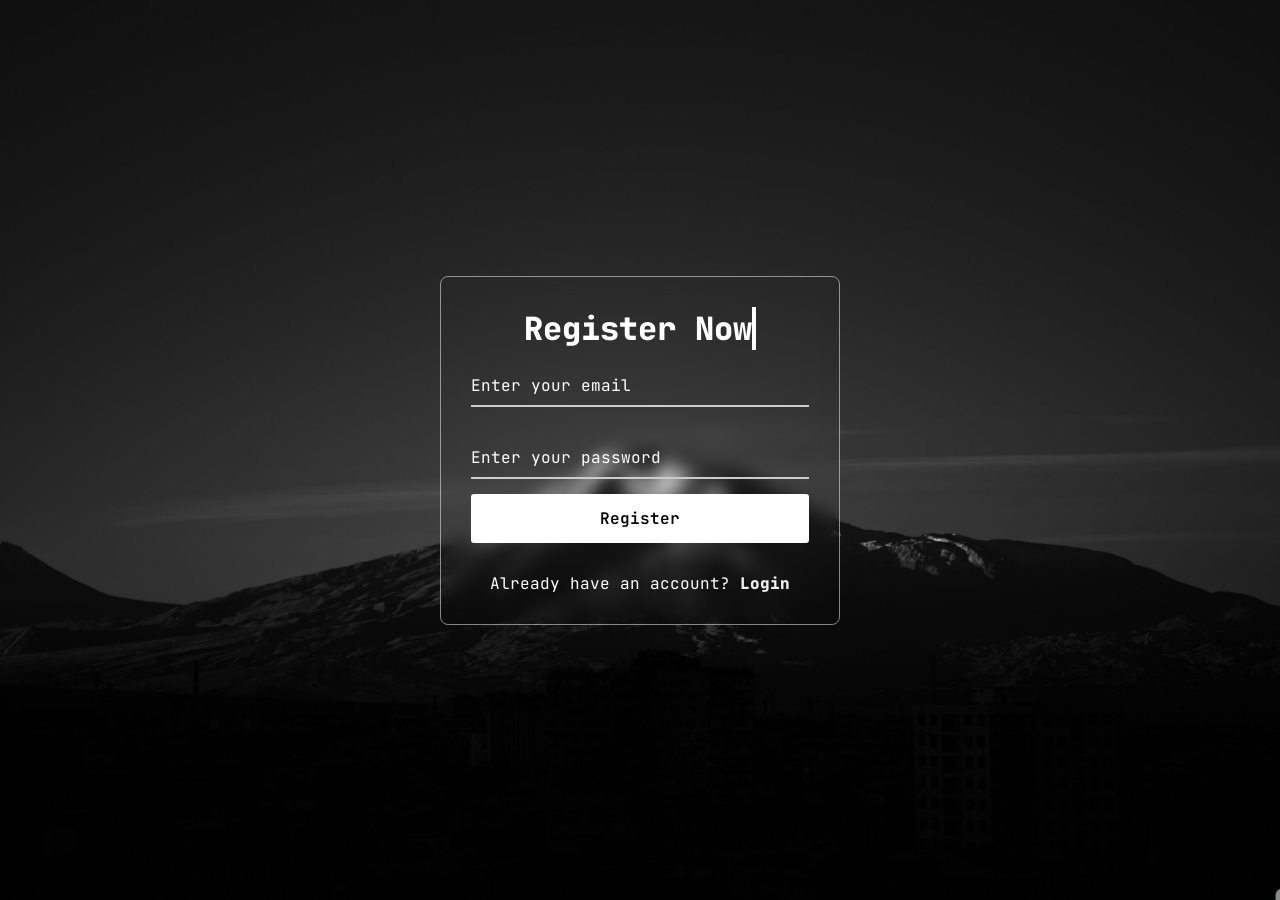
==== app/templates/auth/register.html @ 8fe20100 "first commit" ====
<!DOCTYPE html>
<html lang="en">
<head>
    <meta charset="UTF-8">
    <meta name="viewport" content="width=device-width, initial-scale=1.0">
    <link rel="stylesheet" href="../../static/style_login.css">
    <link rel="stylesheet" href="https://fonts.googleapis.com/css2?family=JetBrains+Mono:ital,wght@0,100..800;1,100..800&family=Work+Sans:ital,wght@0,100..900;1,100..900&display=swap">
    <title>Register</title>
</head>
<body>
 <div class="wrapper">
    <form action="#">
      <h2>Register Now</h2>
        <div class="input-field">
        <input type="text" required>
        <label>Enter your email</label>
      </div>
      <div class="input-field">
        <input type="password" required>
        <label>Enter your password</label>
      </div>
      <button type="submit">Register</button>
      <div class="register">
        <p>Already have an account? <a href="login" style="font-weight: 800;">Login</a></p>
      </div>
    </form>
  </div>
</body>
</html>
---- app/static/style_login.css ----
* {
  margin: 0;
  padding: 0;
  box-sizing: border-box;
  font-family: "JetBrains Mono", sans-serif;
}
body {
  display: flex;
  align-items: center;
  justify-content: center;
  min-height: 100vh;
  width: 100%;
  padding: 0 10px;
}
body::before {
  content: "";
  position: absolute;
  width: 100%;
  height: 100%;
  background: url("images/wallpapers.jpg"), #000;
  background-position: center;
  background-size: cover;
}
.wrapper {
  width: 400px;
  border-radius: 8px;
  padding: 30px;
  text-align: center;
  border: 1px solid rgba(255, 255, 255, 0.5);
  backdrop-filter: blur(9px);
  -webkit-backdrop-filter: blur(9px);
}
form {
  display: flex;
  flex-direction: column;
}
h2 {
  font-size: 2rem;
  margin-bottom: 20px;
  color: #fff;
}
.input-field {
  position: relative;
  border-bottom: 2px solid #ccc;
  margin: 15px 0;
}
.input-field label {
  position: absolute;
  top: 50%;
  left: 0;
  transform: translateY(-50%);
  color: #fff;
  font-size: 16px;
  pointer-events: none;
  transition: 0.15s ease;
}
.input-field input {
  width: 100%;
  height: 40px;
  background: transparent;
  border: none;
  outline: none;
  font-size: 16px;
  color: #fff;
}
.input-field input:focus~label,
.input-field input:valid~label {
  font-size: 0.8rem;
  top: 10px;
  transform: translateY(-120%);
}
.forget {
  display: flex;
  align-items: center;
  justify-content: space-between;
  margin: 25px 0 35px 0;
  color: #fff;
}
#remember {
  accent-color: #fff;
}
.forget label {
  display: flex;
  align-items: center;
}
.forget label p {
  margin-left: 8px;
}
.wrapper a {
  color: #efefef;
  text-decoration: none;
}
.wrapper a:hover {
  text-decoration: underline;
}
button {
  background: #fff;
  color: #000;
  font-weight: 600;
  border: none;
  padding: 12px 20px;
  cursor: pointer;
  border-radius: 3px;
  font-size: 16px;
  border: 2px solid transparent;
  transition: 0.3s ease;
}
button:hover {
  color: #fff;
  border-color: #fff;
  background: rgba(255, 255, 255, 0.15);
}
.register {
  text-align: center;
  margin-top: 30px;
  color: #fff;
}

.wrapper h2 {
  overflow: hidden;
  border-right: .15em solid rgb(255, 255, 255);
  font-weight: 800;
  white-space: nowrap;
  margin: 0 auto;
  animation: 
    typing 1.5s steps(24, end),
    blink-caret .75s step-end infinite alternate;
}

@keyframes typing {
  from { width: 0 }
  to { width: 100% }
}

@keyframes blink-caret {
  from, to { border-color: transparent }
  50% { border-color: rgb(255, 255, 255); }
}
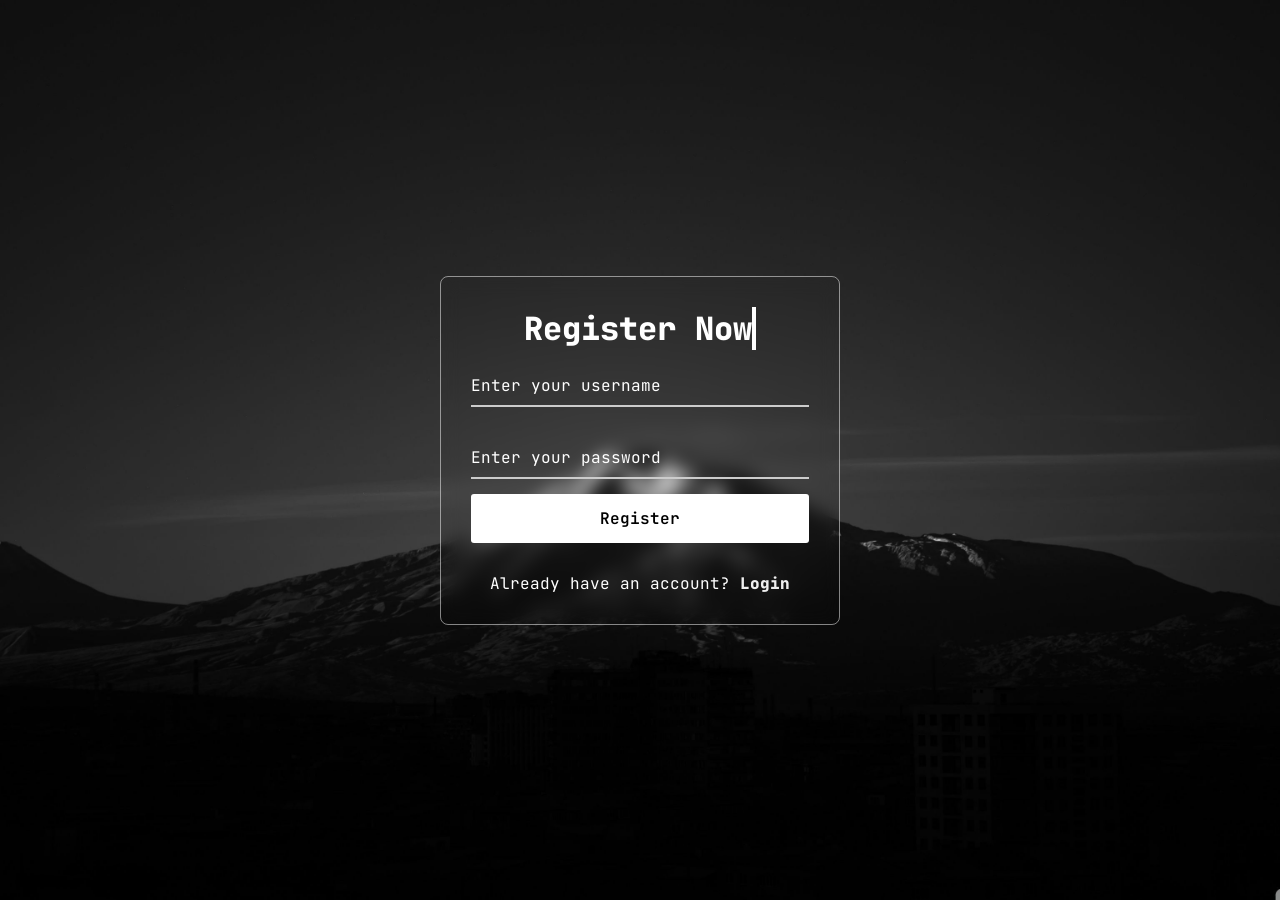
==== commit 7ac5c680: "login func" ====
--- a/app/templates/auth/register.html
+++ b/app/templates/auth/register.html
@@ -9,17 +9,17 @@
 </head>
 <body>
  <div class="wrapper">
-    <form action="#">
+    <form action="" method="post">
       <h2>Register Now</h2>
         <div class="input-field">
-        <input type="text" required>
-        <label>Enter your email</label>
+        <input type="text" required name="userForm">
+        <label>Enter your username</label>
       </div>
       <div class="input-field">
-        <input type="password" required>
+        <input type="password" required name="passForm">
         <label>Enter your password</label>
       </div>
-      <button type="submit">Register</button>
+      <button type="submit" name="cadastrar">Register</button>
       <div class="register">
         <p>Already have an account? <a href="login" style="font-weight: 800;">Login</a></p>
       </div>
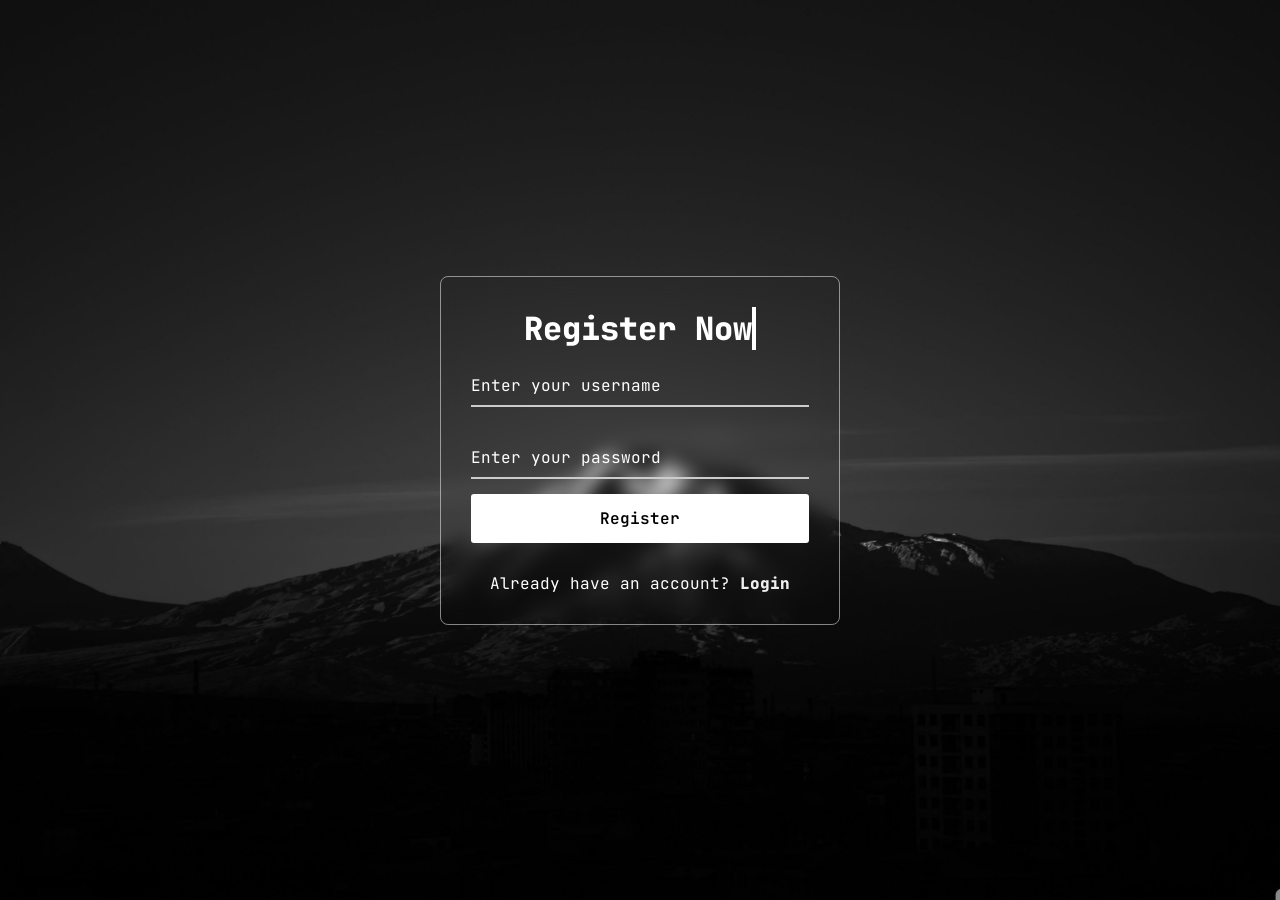
==== commit 6fdea1b5: "." ====
--- a/app/templates/auth/register.html
+++ b/app/templates/auth/register.html
@@ -12,11 +12,11 @@
     <form action="" method="post">
       <h2>Register Now</h2>
         <div class="input-field">
-        <input type="text" required name="userForm">
+        <input type="text" required name="userForm" minlength="4">
         <label>Enter your username</label>
       </div>
       <div class="input-field">
-        <input type="password" required name="passForm">
+        <input type="password" required name="passForm" minlength="8">
         <label>Enter your password</label>
       </div>
       <button type="submit" name="cadastrar">Register</button>
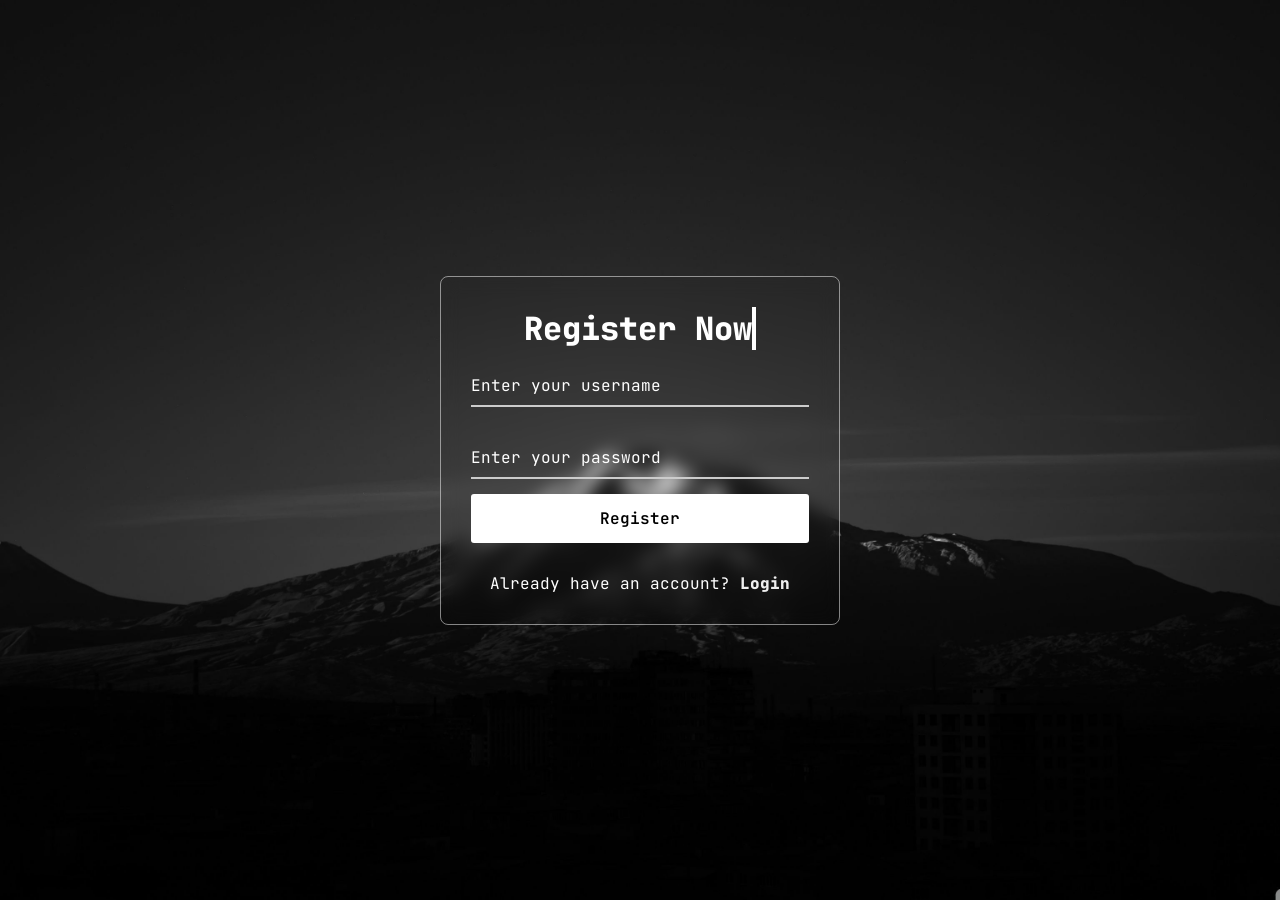
==== commit f13bfa02: "adicionei muita coisa o" ====
--- a/app/templates/auth/register.html
+++ b/app/templates/auth/register.html
@@ -12,11 +12,11 @@
     <form action="" method="post">
       <h2>Register Now</h2>
         <div class="input-field">
-        <input type="text" required name="userForm" minlength="4">
+        <input type="text" required name="userForm" minlength="3">
         <label>Enter your username</label>
       </div>
       <div class="input-field">
-        <input type="password" required name="passForm" minlength="8">
+        <input type="password" required name="passForm" minlength="3">
         <label>Enter your password</label>
       </div>
       <button type="submit" name="cadastrar">Register</button>
